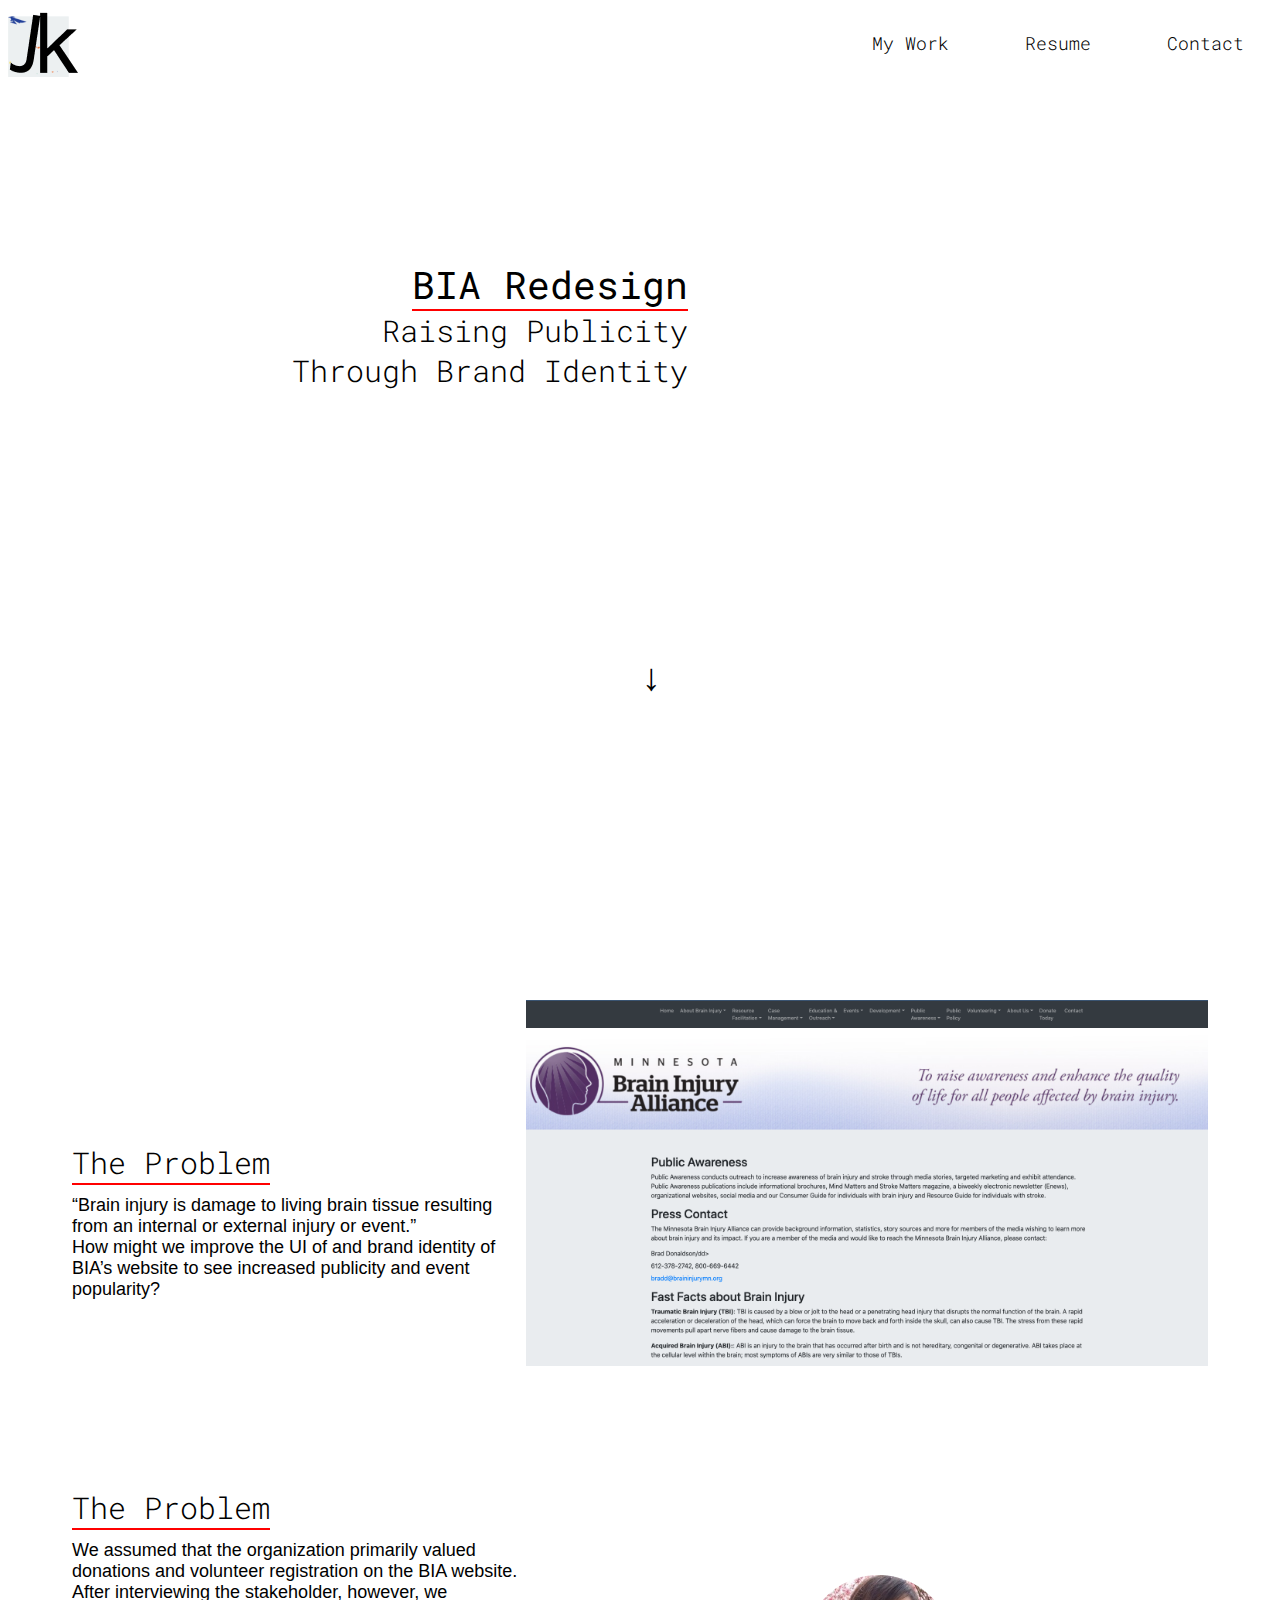
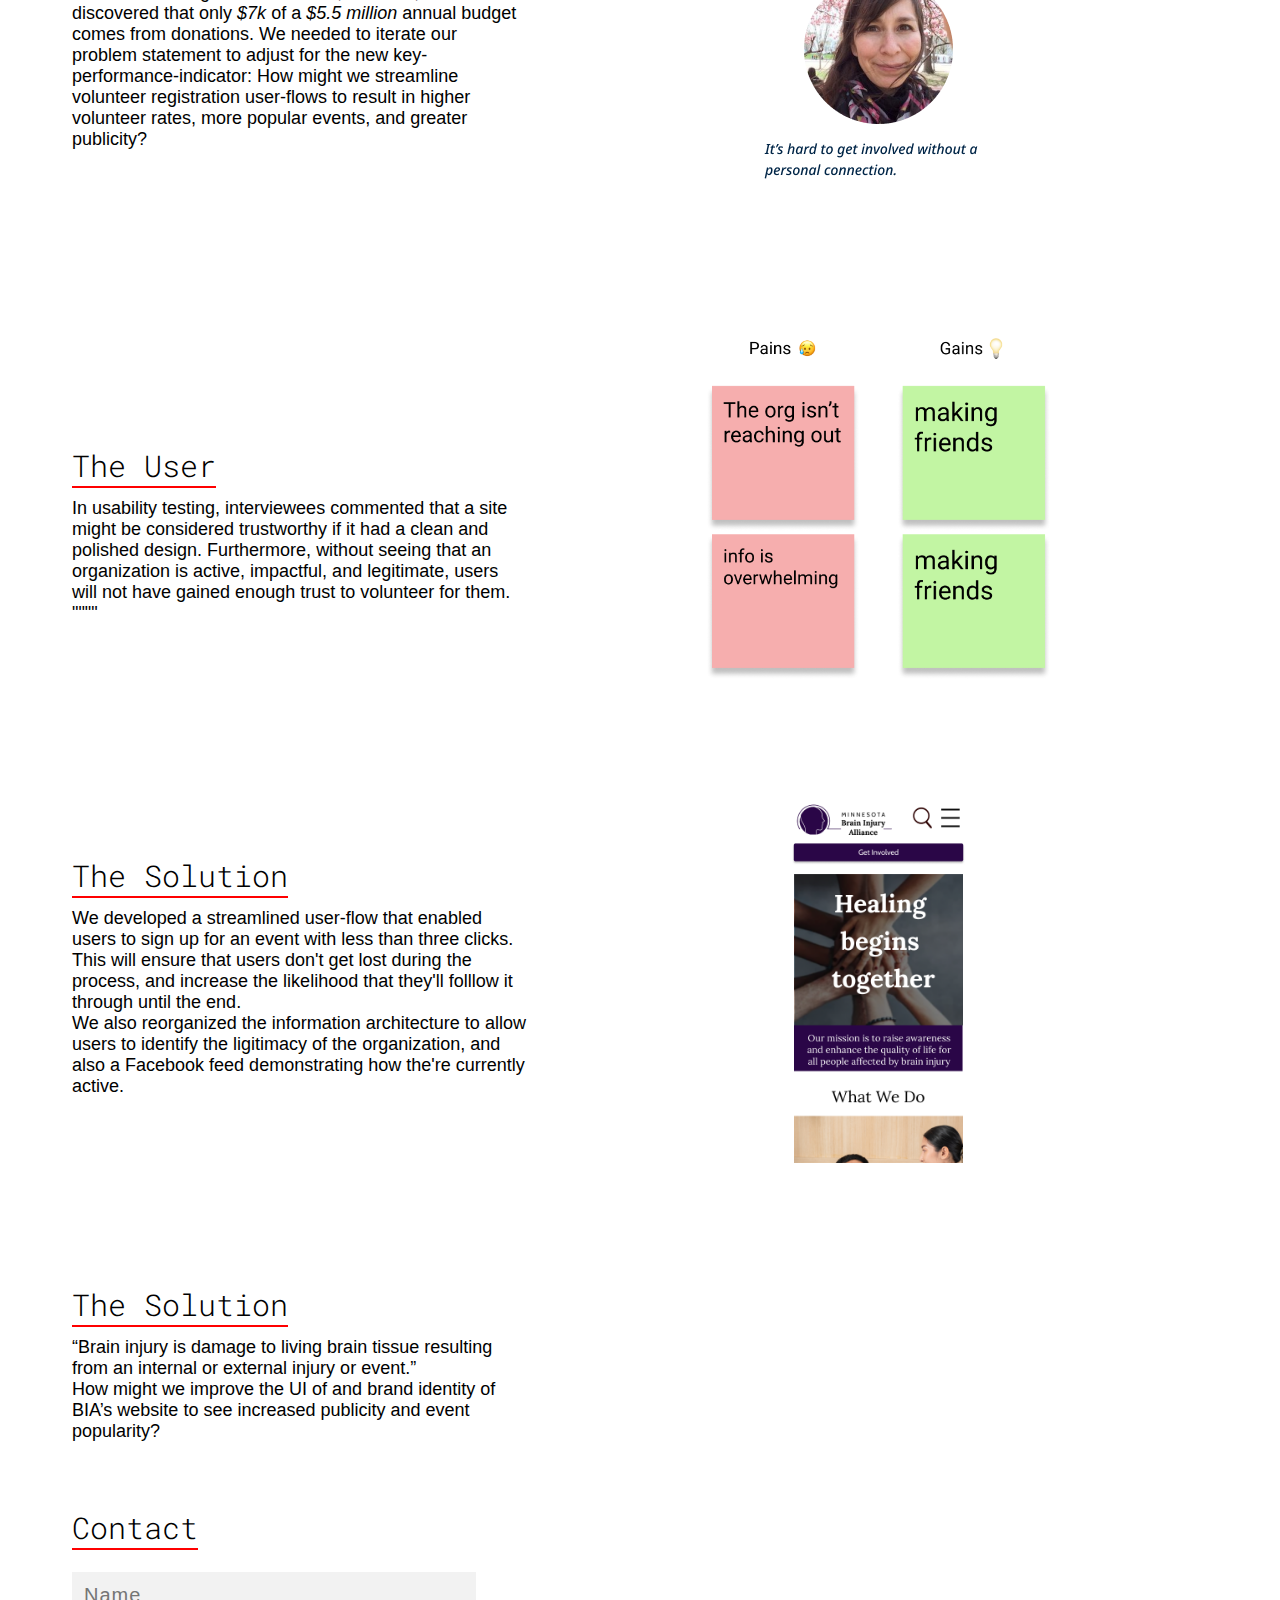
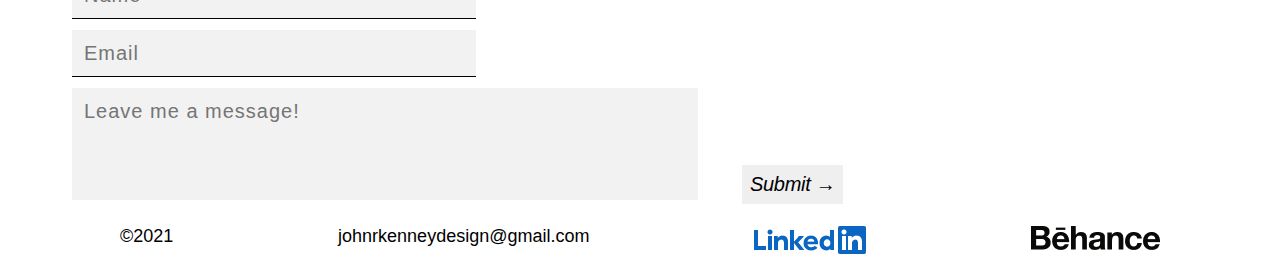
==== case_study_1.html @ e51dd058 "Javascript updates" ====
<!DOCTYPE html>

<html lang="en">

<!--Head-->

<head>

    <meta charset="UTF-8">

    <meta http-equiv="X-UA-Compatible" content="IE=edge">

    <meta name="viewport" content="width=device-width, initial-scale=1.0">

    <title>John Kenney Design - BIA Case Study</title>

    <link rel="stylesheet" type="text/css" href="css/style.css">

    <link rel="preconnect" href="https://fonts.googleapis.com">
    <link rel="preconnect" href="https://fonts.gstatic.com" crossorigin>
    <link href="https://fonts.googleapis.com/css2?family=Roboto+Mono:ital,wght@0,200;0,300;0,400;0,500;0,600;0,700;1,100;1,200;1,300;1,400;1,500;1,600;1,700&display=swap" rel="stylesheet">

    <script src="https://ajax.googleapis.com/ajax/libs/jquery/3.5.1/jquery.min.js"></script>
    <script src="js/main.js"></script>

</head>


<!-- Body -->


<body>


<!-- Container -->


    <section id="container">

        
        <!-- Nav -->
    

        <nav id="nav-bar">
            

            <!-- Left div logo -->
            

            <div id="left-nav">

                <a href="index.html" id="home-link">

                    <img id="logo" class="logo" alt="John R Kenney Design" src="Images/logo_(background).png">

                </a>

            </div>


            <!-- Right div menu -->


            <div id="right-nav">

                <a href="#my-work" class="nav-button">
                    My Work</a>

                <a target="_blank" href="downloads/Resume 10:31:21.pdf" class="nav-button" download="Resume">
                    Resume</a>

                <a href="#contact-section" class="nav-button">
                    Contact</a>

            </div>

        </nav>

        <main id="page">


            <!-- Hero Section -->    


            <section class="hero">

                <div class="hero-left">
                    <h1>BIA Redesign</h1>
                    <h2>Raising Publicity<br>Through Brand Identity</h2>
                </div>

                <video autoplay muted loop class="case-study-video">
                    <source src="Images/bia_case_study/hero.mp4" type="video/mp4">
                  Your browser does not support this video.
                </video>

            </section>


            <!-- Down indicator -->
            

            <div id="down-container">

                <h1 id="down-indicator">&#8595;</h1>
    
                </div>

        </main>
        

        <!-- Main Content -->

        <div class="content-card">

            <div class="content-left">

                <h2>The Problem</h2>
                <p>“Brain injury is damage to living brain tissue resulting from an internal or external injury or event.”</p>
                <p>How might we improve the UI of and brand identity of BIA’s website to see increased publicity and event popularity?</p>

            </div>

            <img class="content-right" src="Images/bia_case_study/lack_of_social_media.png">

                <!-- <img class="content-img" src="Images/bia_case_study/lack_of_social_media.png"> -->
            
            </img>

        </div>

        <div class="content-card">

            <div class="content-left">

                <h2>The Problem</h2>
                <p>We assumed that the organization primarily valued donations and volunteer registration on the BIA website.</p>
                <p>After interviewing the stakeholder, however, we discovered that only <em>$7k</em> of a <em>$5.5 million</em> annual budget comes from donations. We needed to iterate our problem statement to adjust for the new key-performance-indicator: How might we streamline volunteer registration user-flows to result in higher volunteer rates, more popular events, and greater publicity?</p>

            </div>

            <img class="content-right" src="Images/bia_case_study/persona.png">

                <!-- <img class="content-img" src="Images/bia_case_study/lack_of_social_media.png"> -->
            
            </img>

        </div>

        <div class="content-card">

            <div class="content-left">

                <h2>The User</h2>
                <p>In usability testing, interviewees commented that a site might be considered trustworthy if it had a clean and polished design. Furthermore, without seeing that an organization is active, impactful, and legitimate, users will not have gained enough trust to volunteer for them.</p>
                <p>""""</p>

            </div>

            <img class="content-right" src="Images/bia_case_study/pains_gains.png">

                <!-- <img class="content-img" src="Images/bia_case_study/lack_of_social_media.png"> -->
            
            </img>

        </div>

        <div class="content-card">

            <div class="content-left">

                <h2>The Solution</h2>
                <p>We developed a streamlined user-flow that enabled users to sign up for an event with less than three clicks. This will ensure that users don't get lost during the process, and increase the likelihood that they'll folllow it through until the end.</p>
                <p>We also reorganized the information architecture to allow users to identify the ligitimacy of the organization, and also a Facebook feed demonstrating how the're currently active.</p>

            </div>

            <img class="content-right" src="Images/bia_case_study/Mobile Image frame.png">

                <!-- <img class="content-img" src="Images/bia_case_study/lack_of_social_media.png"> -->
            
            </img>

        </div>

        <div class="content-card">

            <div class="content-left">

                <h2>The Solution</h2>
                <p>“Brain injury is damage to living brain tissue resulting from an internal or external injury or event.”</p>
                <p>How might we improve the UI of and brand identity of BIA’s website to see increased publicity and event popularity?</p>

            </div>

            <div class="content-right">
                <video class="case-study-content-video" autoplay muted loop class><source src="Images/bia_case_study/deskptop vid.mp4">

                    <!-- <img class="content-img" src="Images/bia_case_study/lack_of_social_media.png"> -->
                
                </video>
            </div>

        </div>


        <!-- Contact -->


        <section id="contact-section">

            <div class="title-section">

                <h2>Contact</h2>

            </div>

            <form>

                <div id="form-left">
                    <input type="text" class="text-input input" placeholder="Name"><br>
                    <input type="text" class="text-input input" placeholder="Email"><br>
                    <textarea class="text-input input" placeholder="Leave me a message!"></textarea>
                </div>

                <div id="form-right">
                    <button class="reg-button nav-button" type="submit">Submit &#8594;</button>
                </div>

            </form>

        </section>

        <!--Footer-->

        <footer id="footer">

            <p>©2021</p>

            <a href="">johnrkenneydesign@gmail.com</a>

            <!-- <div id="right-footer"> -->

                <a href="https://www.linkedin.com/in/john-kenney-b4bba5173" target="_blank"><img src="Images/logos_linkedin_footer.png" alt="Linked In"></a>
                <a><img src="Images/logos_behance_footer.png" alt="Behance"></a>

            <!-- </div> -->

        </footer>



    </section>

</body>
---- css/style.css ----
/* Reset */

* {
    margin: 0;
    padding: 0;
    margin-block-end: 0;
    margin-block-start: 0;
    }


/* fonts */

h1 {
    font-family: 'Roboto Mono', monospace;
    font-size: 38px;
    font-weight: normal;
    line-height: 50px;
}
h2 {
    font-family: 'Roboto Mono', monospace;
    font-size: 30px;
    font-style: normal;
    font-weight: 300;
    line-height: 40px;
}
h3 {
    font-family: 'Roboto Mono', monospace;
    font-size: 27px;
    font-style: normal;
    font-weight: 300;
    line-height: 36px;
}
h4 {
    font-family: -apple-system, BlinkMacSystemFont, 'Segoe UI', Roboto, Oxygen, Ubuntu, Cantarell, 'Open Sans', 'Helvetica Neue', sans-serif;
    font-size: 20px;
    font-weight: 300;
    letter-spacing: 1px;
    line-height: 34px;
}

p, 
a{
    font-family: -apple-system, BlinkMacSystemFont, 'Segoe UI', Roboto, Oxygen, Ubuntu, Cantarell, 'Open Sans', 'Helvetica Neue', sans-serif;
    font-size: 18px;
    font-weight: 300;
    text-decoration: none;
    color: black;
}




/* Nav */

.nav-button > a {
    text-align: center;
}

    /* menu links */


    .nav-button {
        padding: 6px 12px;
        text-decoration: none;
        font-family: 'Roboto Mono', monospace;
        font-size: 18px;
        margin: 0 24px;
        color: black;
        position: relative;
        cursor: pointer;
    }

    .nav-button:after {
        content: '';
        position: absolute;
        width: 100%;
        transform: scaleX(0);
        height: 2px;
        bottom: 0;
        left: 0;
        background-color: red;
        transform-origin: bottom left;
        transition: transform 0.1s ease;
    }

    .nav-button:hover:after {
        transform: scaleX(1);
        transform-origin: bottom left;
    }

    
#nav-bar {
    z-index: 100;
    background-color: white;
    position: fixed;
    margin: 0;
    padding: 0;
    width: 100vw;
    display: flex;
    align-items: center;
    justify-content: space-between;
    margin-right: 16px;
}


/* Header */

#header {
    width: 860px;
    display: flex;
    align-items: flex-end;
    margin: 0px auto;
    justify-content: space-between;
}

#header-divider {
    background-color: red;
    height: 2px;
    margin: 10px 0px;
}

#bottom-header {
    display: flex;
    align-items: center;
    margin-right: 16px;
}

#left-about-me {
    margin-right: 8px;
}

#right-social a {
    padding-left: 16px;
}

.typewriter {
    overflow: hidden;
    border-right: .15em solid red;
    white-space: nowrap;
    letter-spacing: .20em;
    animation: 
      typing 2s steps(25, end),
      blink-caret .75s step-end infinite;
  }

  @keyframes typing {
    from { width: 0 }
    to { width: 65% }
  }

  @keyframes blink-caret {
    from, to { border-color: transparent }
    50% { border-color: red; }
  }

#typewriter-text {
    display: inline-block;
}

.typewriter {
    display: inline-block;
}

#page {
    height: 100vh;
    display: flex;
    flex-direction: column;
    justify-content: space-evenly;
}

#down-container {
    position: relative;
    margin: 0px auto;
}

#down-indicator {
    margin: 0px auto;
    position: absolute;
    margin: 0px auto;
    animation: bounce 1s infinite;
}

@keyframes bounce {
    from {
        margin-top: 0px;
    }
    50% {
        margin-top: 10px;
      }
    to {
      margin-top: 0px;
    }
  }


/* My Skills Section */

#my-skills {
    margin-bottom: 200px;
}

.title-section {
    display: inline-block;
    border-bottom: solid red 2px;
    margin: 0 72px;
}

#my-skills-flexbox {
    display: flex;
    justify-content: center;
}


#my-skills-tile-ux {
    height: 360px;
    width: 400px;
    display: flex;
    flex-direction: column;
    background-image: url("../Images/hcd_background.jpg");
    background-size: cover;
    text-align: center;
    margin: 40px 72px;
    align-items: center;
    justify-content: space-evenly;
}

#my-skills-tile-coding {
    height: 360px;
    width: 400px;
    display: flex;
    flex-direction: column;
    background-image: url("../Images/html_css_background.jpg");
    background-size: cover;
    text-align: center;
    margin: 40px 72px;
    align-items: center;
    justify-content: space-evenly;
}

#my-skills-tile-ui {
    height: 360px;
    width: 400px;
    display: flex;
    flex-direction: column;
    background-image: url("../Images/ui-background.jpg");
    background-size: cover;
    text-align: center;
    margin: 40px 72px;
    align-items: center;
    justify-content: space-evenly;
}

.project-title-divider {
    border-bottom: solid black 1px;
    margin: 4px 0px;
}

.my-skills-icon {
    height: 100px;
    width: 100px;
}


.my-skills-list {
    display: none;
}

.my-skills-title {
    padding: 8px;
    background-color: white;
    border-radius: 16px;
}

/* Projects Section */

#project-container {
    display: grid;
    grid-template-columns: 2fr;
    grid-template-areas: "filled";
}

.project-tile-container {
    display: flex;
    align-items: flex-end;
    background-image: url("../Images/Background port.png");
    background-color: white;
    padding: 16px;
    transition: 1s ease-in;
    margin-bottom: 100px;
    height: 304px;
    grid-area: filled;
    margin-block-end: 0;
    margin-block-start: 0;
}

.project-img {
    height: 272px;
    width: 390px;
    object-fit: contain;
}

/* #case-study-1 {
    background-image: url("../Images/Mockup 2.png");
} */

.space {
    grid-area: space;
}

#project-container:nth-of-type(2n) {
    justify-content: flex-end;
}

.project-tile-container:hover {
    background-image: url("../Images/Background port.png");
    background-size: cover;
    background-color: rgba(0, 0, 0, 0);
}

.project-container-left {
    width: 2fr;
}

.project-container-right {
    /* width: 272;
    height: 390; */
    margin-left: 8px;
    align-self: center;
    background-size: contain;
    background-repeat: no-repeat;
}

#project-container {
    display: flex;
    margin: 40px 72px;
}

.see-case-study-button {
    display: inline-block;
    padding: 8px 0px;
    font-family: Roboto;
    font-style: italic;
    font-weight: 300;
    font-size: 20px;
    line-height: 23px;
    letter-spacing: -0.3px;
    position: relative;
    cursor: pointer;
}

.see-case-study-button:after {
    content: '';
    position: absolute;
    width: 100%;
    transform: scaleX(0);
    height: 2px;
    bottom: 0;
    left: 0;
    background-color: red;
    transform-origin: bottom left;
    transition: transform 0.1s ease;
}

.see-case-study-button:hover:after {
    transform: scaleX(1);
    transform-origin: bottom left;
}

.project-titling {
    position: relative;
}

/* Contact */

#contact-section {
    margin: 100px 0p;
}

form {
    display: flex;
    align-items: flex-end;
    margin: 22px 72px;
    width: 100%;
}

#form-left {
    width: 50%;
    margin-right: 12px;
}

#form-right {
    width: 50%;
}

input, textarea {
    display: inline-block;
    border: none;
    background: rgba(0, 0, 0, 0.05);
    padding: 6px 12px;
    font-family: -apple-system, BlinkMacSystemFont, 'Segoe UI', Roboto, Oxygen, Ubuntu, Cantarell, 'Open Sans', 'Helvetica Neue', sans-serif;
    font-style: normal;
    font-weight: 300;
    font-size: 20px;
    line-height: 34px;
    letter-spacing: 1px;
}

input:hover,
text:hover {
    background: rgba(0, 0, 0, 0.075);
}

textarea:focus {
    outline: none;
    background: rgba(0, 0, 0, 0.1);
}

input:focus {
    outline: none;
    background: rgba(0, 0, 0, 0.1);
}

textarea {
    width: 95%;
    resize: none;
    height: 100px;
}

input {
    width: 60%;
    margin-bottom: 11px;
    border-bottom: solid black 1px;
}

.reg-button {
    font-family: -apple-system, BlinkMacSystemFont, 'Segoe UI', Roboto, Oxygen, Ubuntu, Cantarell, 'Open Sans', 'Helvetica Neue', sans-serif;
    font-style: italic;
    font-weight: 300;
    font-size: 20px;
    line-height: 23px;
    letter-spacing: -0.3px;
    border: none;
    padding: 8px;
}

.reg-button:hover {
    background: rgba(0, 0, 0, .1)
}
/* footer */


#footer {
    display: flex;
    justify-content: space-between;
    margin: 16px 120px;
    background-color: white;
}

#right-footer {
    display: flex;
    justify-content: space-evenly;
}

/* Case study page styles */

.hero {
    display: flex;
    align-items: center;
    justify-content: center;
    margin: 0 auto;
}

.hero-left {
    text-align: right;
}

.hero-left > h1 {
    display: inline-block;
    border-bottom: solid red 2px;
}

.case-study-video {
    max-width: 60%;
}

.content-card {
    margin: 100px 72px 0px 72px;
    display: flex;
    align-items: flex-end;
}

/* make every other */

/* .content-card {
    flex-direction: row-reverse;
} */

.content-right,
.case-study-content-video {
    margin: 0px auto;
    max-width: 60%;
    width: auto;
    max-height: 374px;
    justify-self: center;
}

/* .content-right:nth-child(2) {
    width: 20%;
} */

.content-left {
    width: 40%;
    margin-bottom: 44px;
    padding: 22px 22px 22px 0px;
}

.content-left > h2 {
    display: inline-block;
    border-bottom: solid red 2px;
    margin-bottom: 10px;
}
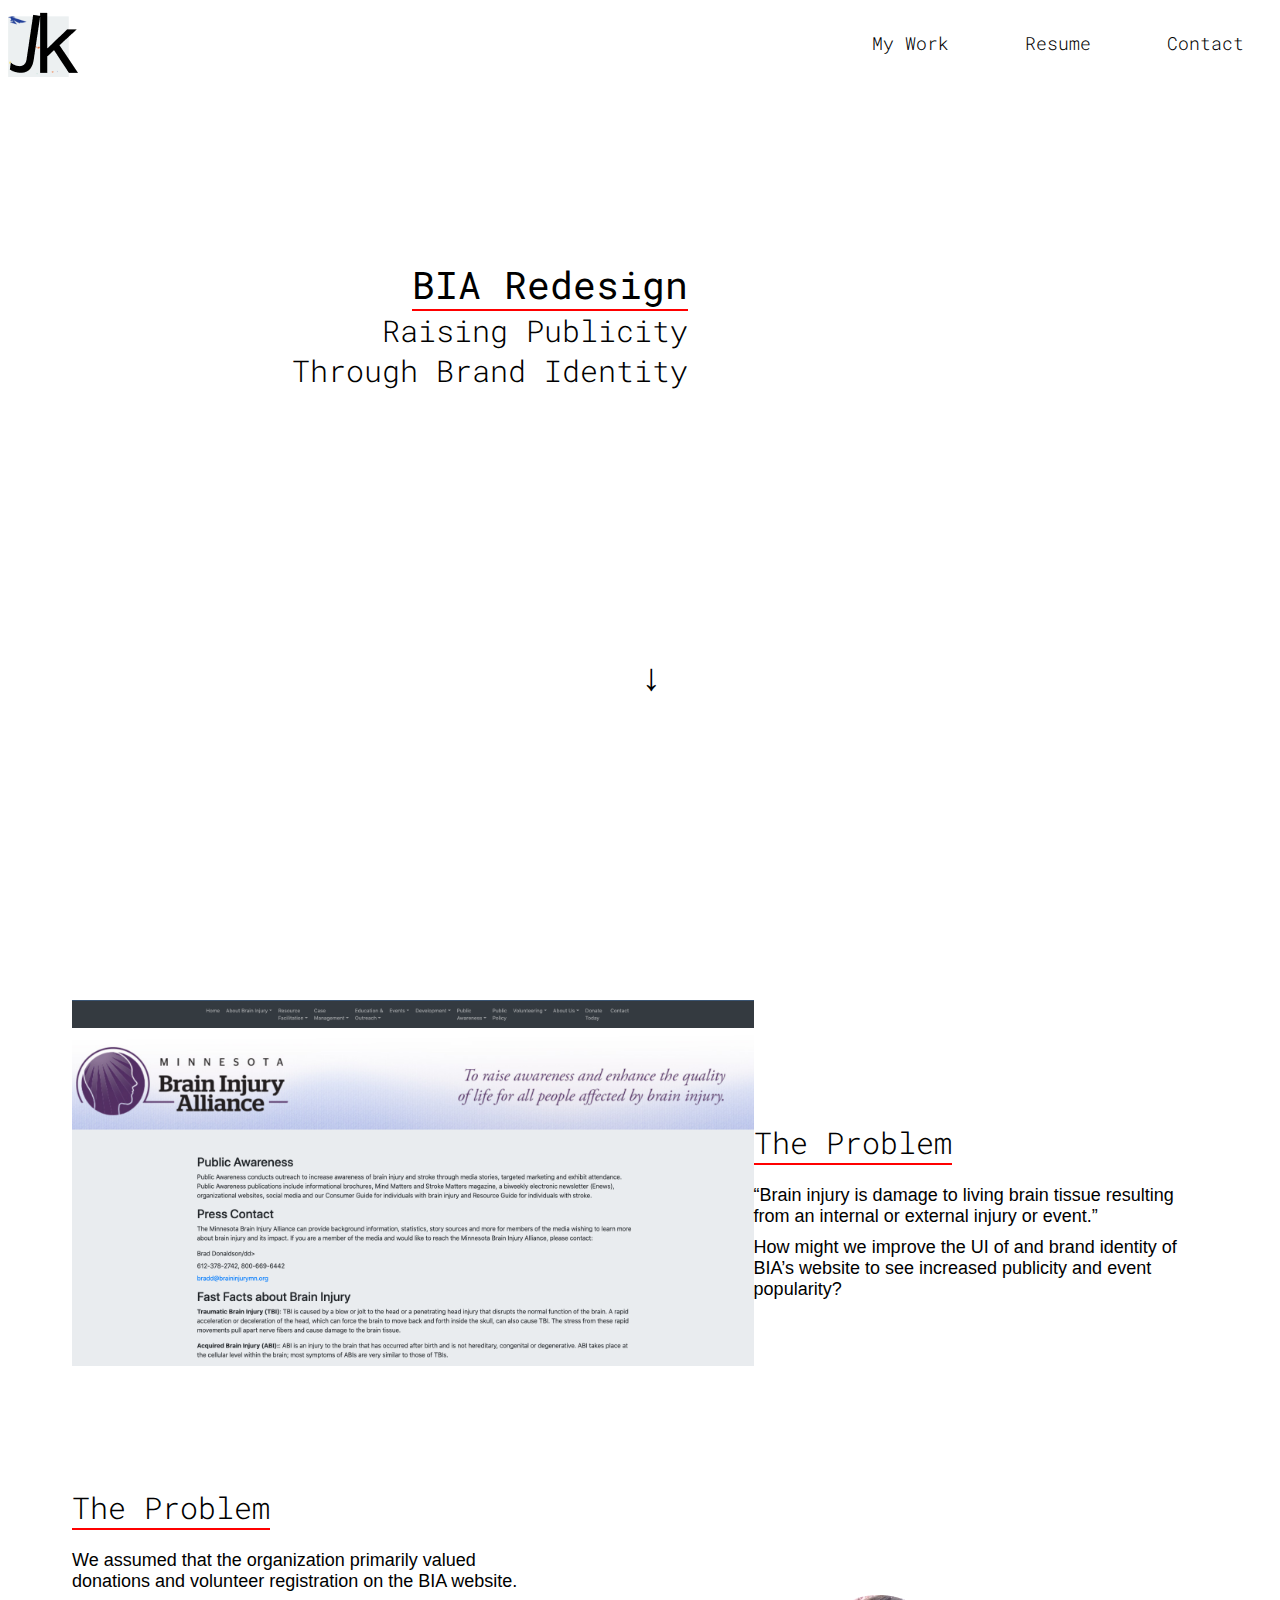
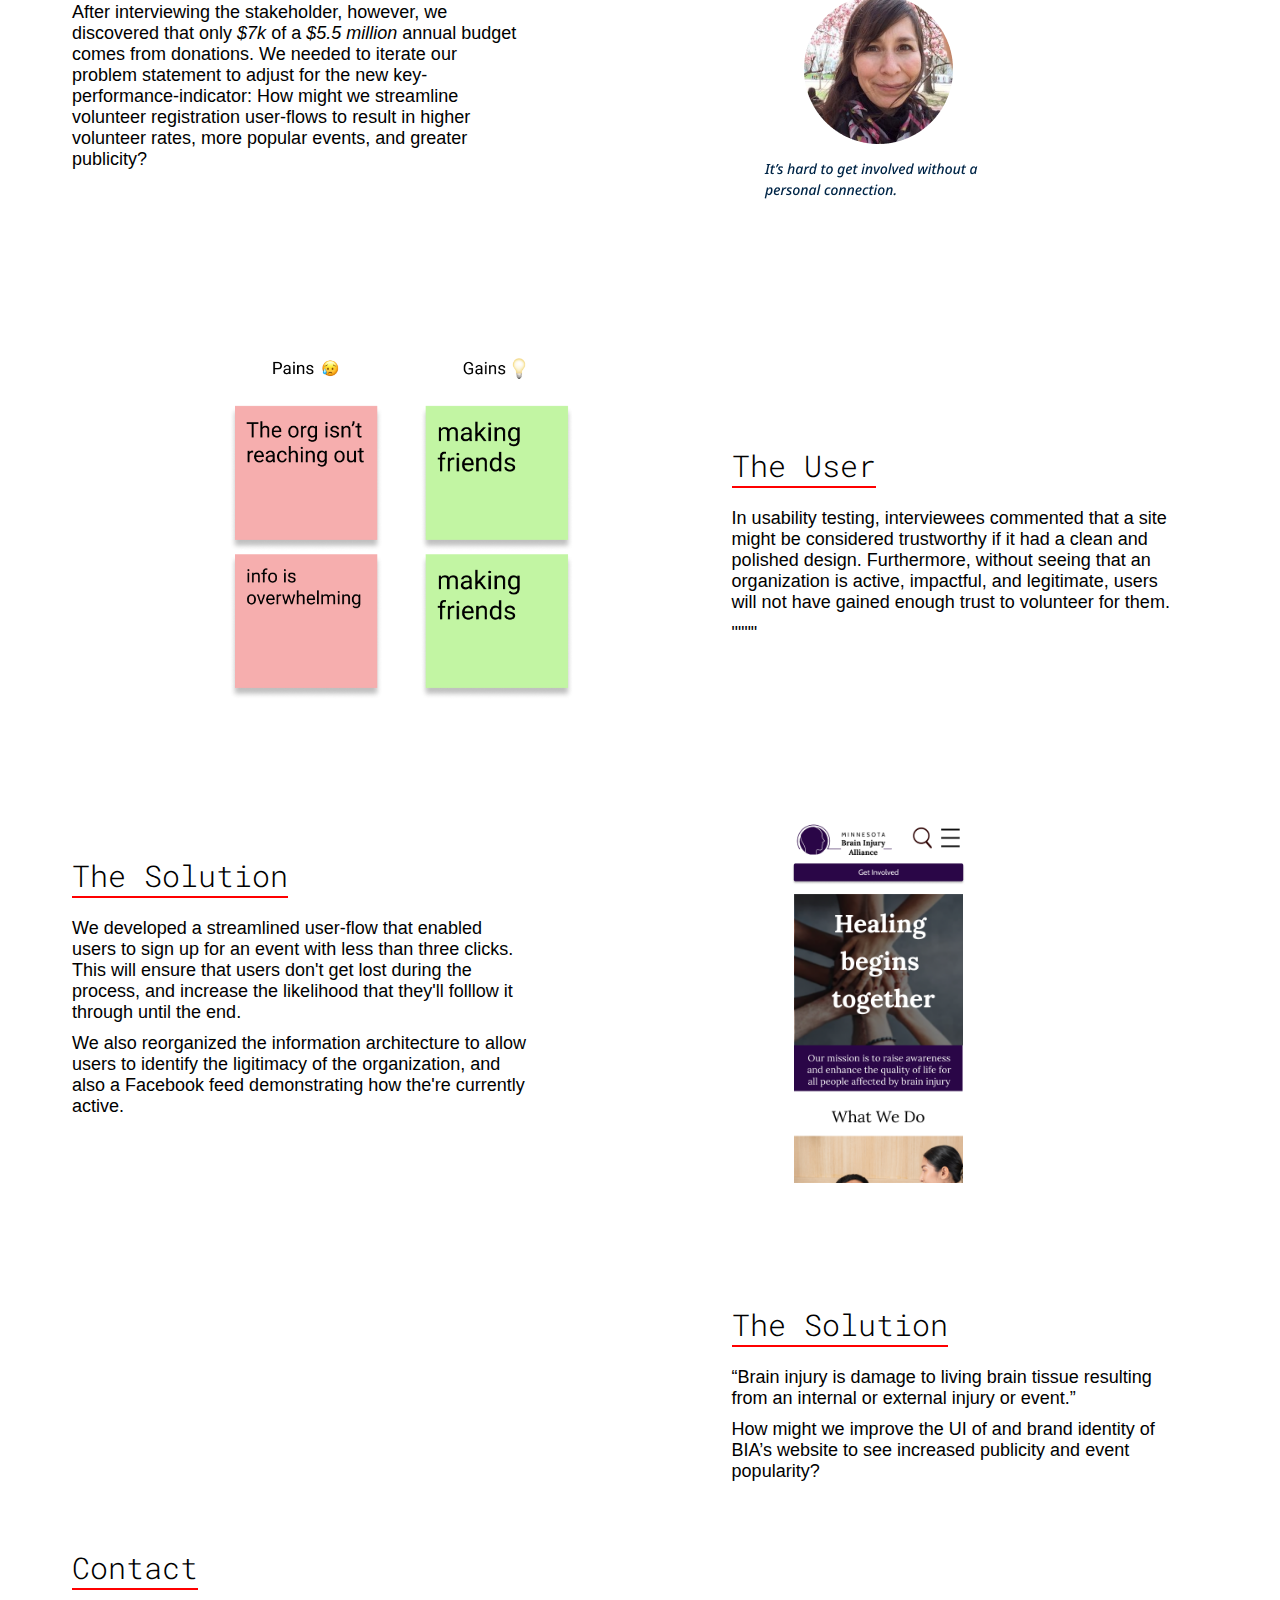
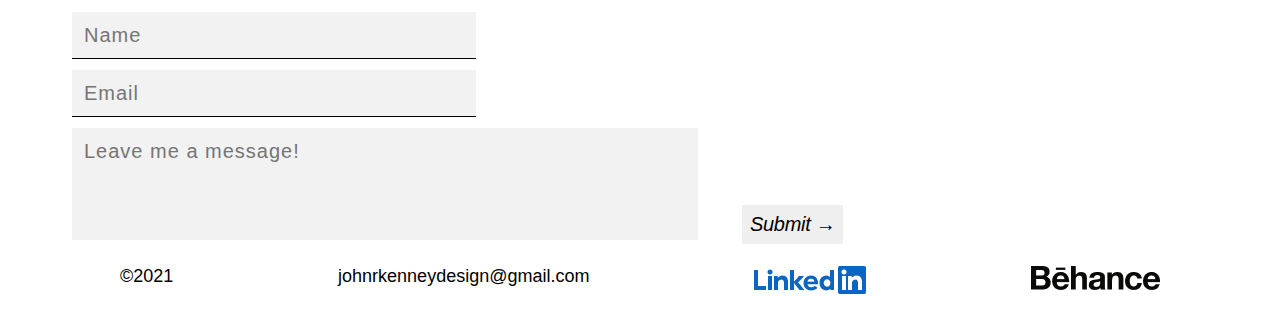
==== commit f4796183: "Alignment udpates" ====
--- a/case_study_1.html
+++ b/case_study_1.html
@@ -89,8 +89,8 @@
                     <h2>Raising Publicity<br>Through Brand Identity</h2>
                 </div>
 
-                <video autoplay muted loop class="case-study-video">
-                    <source src="Images/bia_case_study/hero.mp4" type="video/mp4">
+                <video autoplay muted class="case-study-video">
+                    <source src="Images/bia_case_study/hero.mp4#t=0,4.6" type="video/mp4">
                   Your browser does not support this video.
                 </video>
 
--- a/css/style.css
+++ b/css/style.css
@@ -7,6 +7,10 @@
     margin-block-start: 0;
     }
 
+html {
+    width: 100%;
+}
+
 
 /* fonts */
 
@@ -46,6 +50,15 @@
     text-decoration: none;
     color: black;
 }
+
+.content-left > p {
+    margin-top: 10px;
+}
+
+@media only screen and (max-width: 1440px) {
+    .my-skills-text{ font-size: 18px;};
+}
+
 
 
 
@@ -106,11 +119,15 @@
 /* Header */
 
 #header {
-    width: 860px;
+    width: 0 auto;
     display: flex;
     align-items: flex-end;
     margin: 0px auto;
     justify-content: space-between;
+}
+
+#header-left {
+    margin-right: 44px;
 }
 
 #header-divider {
@@ -192,6 +209,9 @@
     }
   }
 
+#right-social > a > img {
+    max-width: 44px;
+}
 
 /* My Skills Section */
 
@@ -206,48 +226,49 @@
 }
 
 #my-skills-flexbox {
-    display: flex;
-    justify-content: center;
+    display: grid;
+    height: 350px;
+    grid-template-columns: 1fr 1fr 1fr;
+    grid-gap: 50px;
+    justify-content: space-between;
+    margin: 0px 72px;
 }
 
 
 #my-skills-tile-ux {
-    height: 360px;
-    width: 400px;
+    padding: 36px;
     display: flex;
     flex-direction: column;
     background-image: url("../Images/hcd_background.jpg");
     background-size: cover;
     text-align: center;
-    margin: 40px 72px;
+    margin-top : 40px;
     align-items: center;
-    justify-content: space-evenly;
+    justify-content: space-around;
 }
 
 #my-skills-tile-coding {
-    height: 360px;
-    width: 400px;
+    padding: 36px;
     display: flex;
     flex-direction: column;
     background-image: url("../Images/html_css_background.jpg");
     background-size: cover;
     text-align: center;
-    margin: 40px 72px;
+    margin-top : 40px;
     align-items: center;
-    justify-content: space-evenly;
+    justify-content: space-around;
 }
 
 #my-skills-tile-ui {
-    height: 360px;
-    width: 400px;
+    padding: 36px;
     display: flex;
     flex-direction: column;
     background-image: url("../Images/ui-background.jpg");
     background-size: cover;
     text-align: center;
-    margin: 40px 72px;
+    margin-top : 40px;
     align-items: center;
-    justify-content: space-evenly;
+    justify-content: space-around;
 }
 
 .project-title-divider {
@@ -258,11 +279,16 @@
 .my-skills-icon {
     height: 100px;
     width: 100px;
-}
-
+    align-self: center;
+}
+
+.my-skills-icon, .my-skills-list {
+    display: inline-block;
+}
 
 .my-skills-list {
     display: none;
+    justify-self: flex-end; 
 }
 
 .my-skills-title {
@@ -337,7 +363,7 @@
 
 .see-case-study-button {
     display: inline-block;
-    padding: 8px 0px;
+    padding: 8px;
     font-family: Roboto;
     font-style: italic;
     font-weight: 300;
@@ -366,6 +392,10 @@
     transform-origin: bottom left;
 }
 
+.see-case-study-button:hover {
+    background-color:rgb(255,255,255, 0.5);
+}
+
 .project-titling {
     position: relative;
 }
@@ -489,11 +519,9 @@
     align-items: flex-end;
 }
 
-/* make every other */
-
-/* .content-card {
+.content-card:nth-of-type(odd) {
     flex-direction: row-reverse;
-} */
+}
 
 .content-right,
 .case-study-content-video {
@@ -501,12 +529,9 @@
     max-width: 60%;
     width: auto;
     max-height: 374px;
-    justify-self: center;
-}
-
-/* .content-right:nth-child(2) {
-    width: 20%;
-} */
+    justify-self: flex-start;
+    align-self: flex-end;
+}
 
 .content-left {
     width: 40%;
